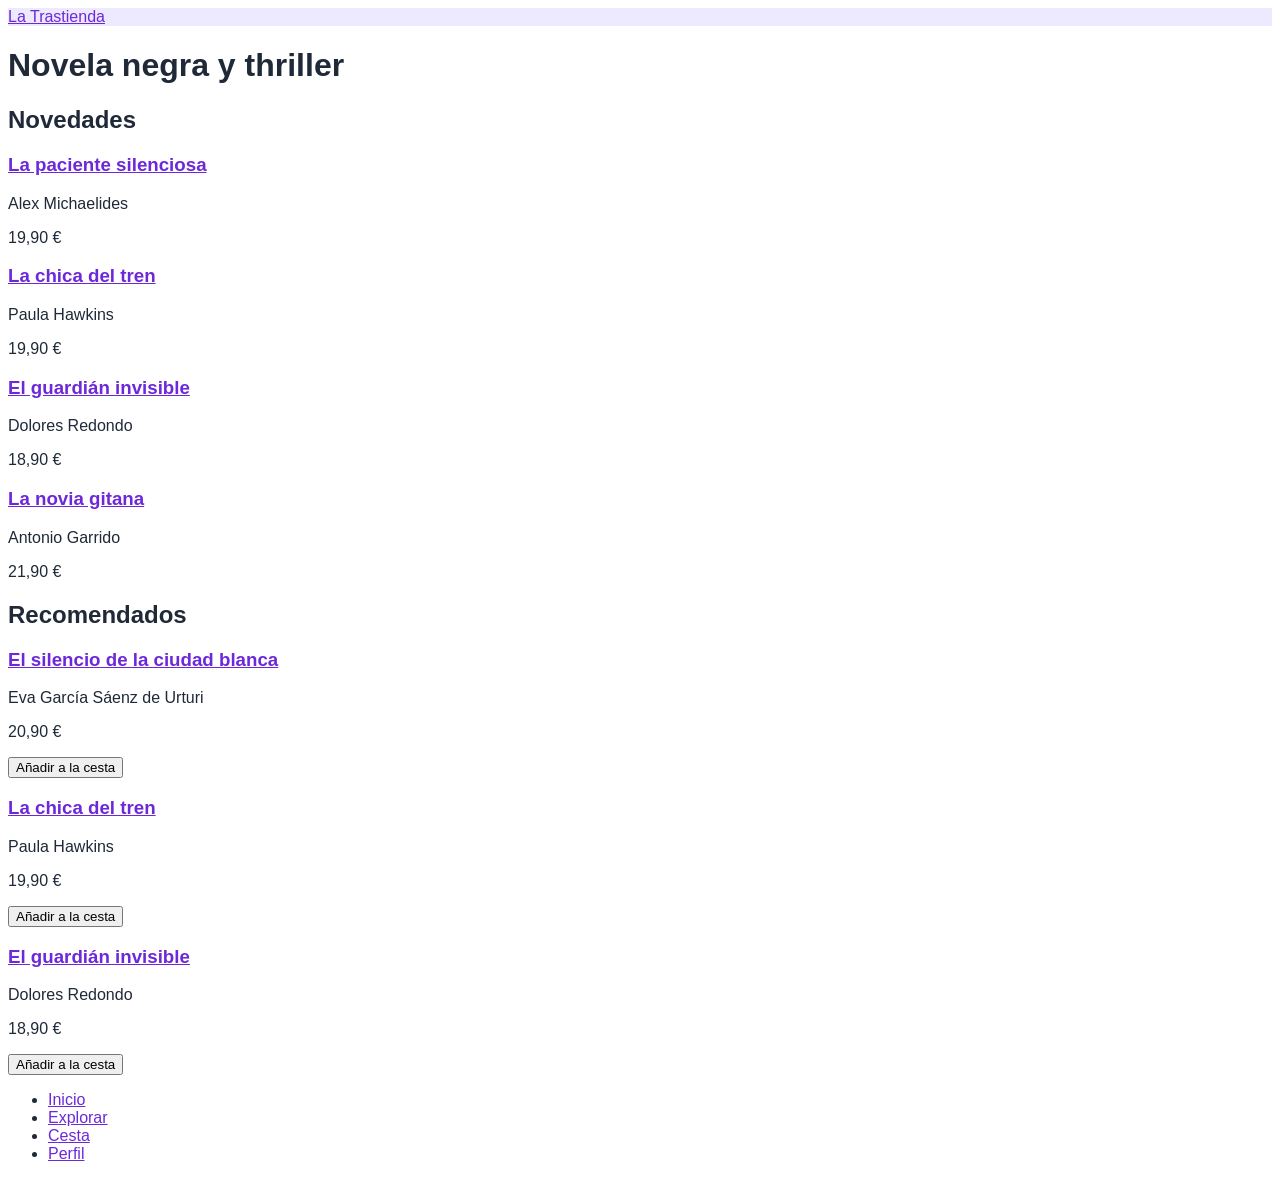
==== index.html @ 3071f519 "Finalizada sesión 1" ====
<!DOCTYPE html>
<html lang="es">
<head>
    <meta charset="UTF-8">
    <meta name="viewport" content="width=device-width, initial-scale=1.0">
    <link rel="stylesheet" href="css/estilos.css">
    <title>La Trastienda</title>
</head>
<body>

  <header>
    <a href="index.html">La Trastienda</a>
  </header>

  <main>
    <h1>Novela negra y thriller</h1>

    <section>
      <h2>Novedades</h2>
      <article>
        <h3><a href="detalle.html">La paciente silenciosa</a></h3>
        <p>Alex Michaelides</p>
        <p>19,90 €</p>
      </article>

      <article>
        <h3><a href="detalle.html">La chica del tren</a></h3>
        <p>Paula Hawkins</p>
        <p>19,90 €</p>
      </article>

      <article>
        <h3><a href="detalle.html">El guardián invisible</a></h3>
        <p>Dolores Redondo</p>
        <p>18,90 €</p>
      </article>

      <article>
        <h3><a href="detalle.html">La novia gitana</a></h3>
        <p>Antonio Garrido</p>
        <p>21,90 €</p>
      </article>
    </section>


    <section>
      <h2>Recomendados</h2>
      <article>
        <h3><a href="detalle.html">El silencio de la ciudad blanca</a></h3>
        <p>Eva García Sáenz de Urturi</p>
        <p>20,90 €</p>
        <button type="button">Añadir a la cesta</button>
      </article>

      <article>
        <h3><a href="detalle.html">La chica del tren</a></h3>
        <p>Paula Hawkins</p>
        <p>19,90 €</p>
        <button type="button">Añadir a la cesta</button>
      </article>

      <article>
        <h3><a href="detalle.html">El guardián invisible</a></h3>
        <p>Dolores Redondo</p>
        <p>18,90 €</p>
        <button type="button">Añadir a la cesta</button>
      </article>
    </section>
  </main>

  <nav aria-label="Secciones de la app">
    <ul>
      <li><a href="index.html" aria-current="page">Inicio</a></li>
      <li><a href="explorar.html">Explorar</a></li>
      <li><a href="carrito.html">Cesta</a></li>
      <li><a href="perfil.html">Perfil</a></li>
    </ul>
  </nav>
</body>
</html>
---- css/estilos.css ----
body {
  font-family: Arial, Helvetica, sans-serif;
  color: #1f2937;
}

header {
  background-color: #ede9fe;
}

a {
  color: #6d28d9;
}
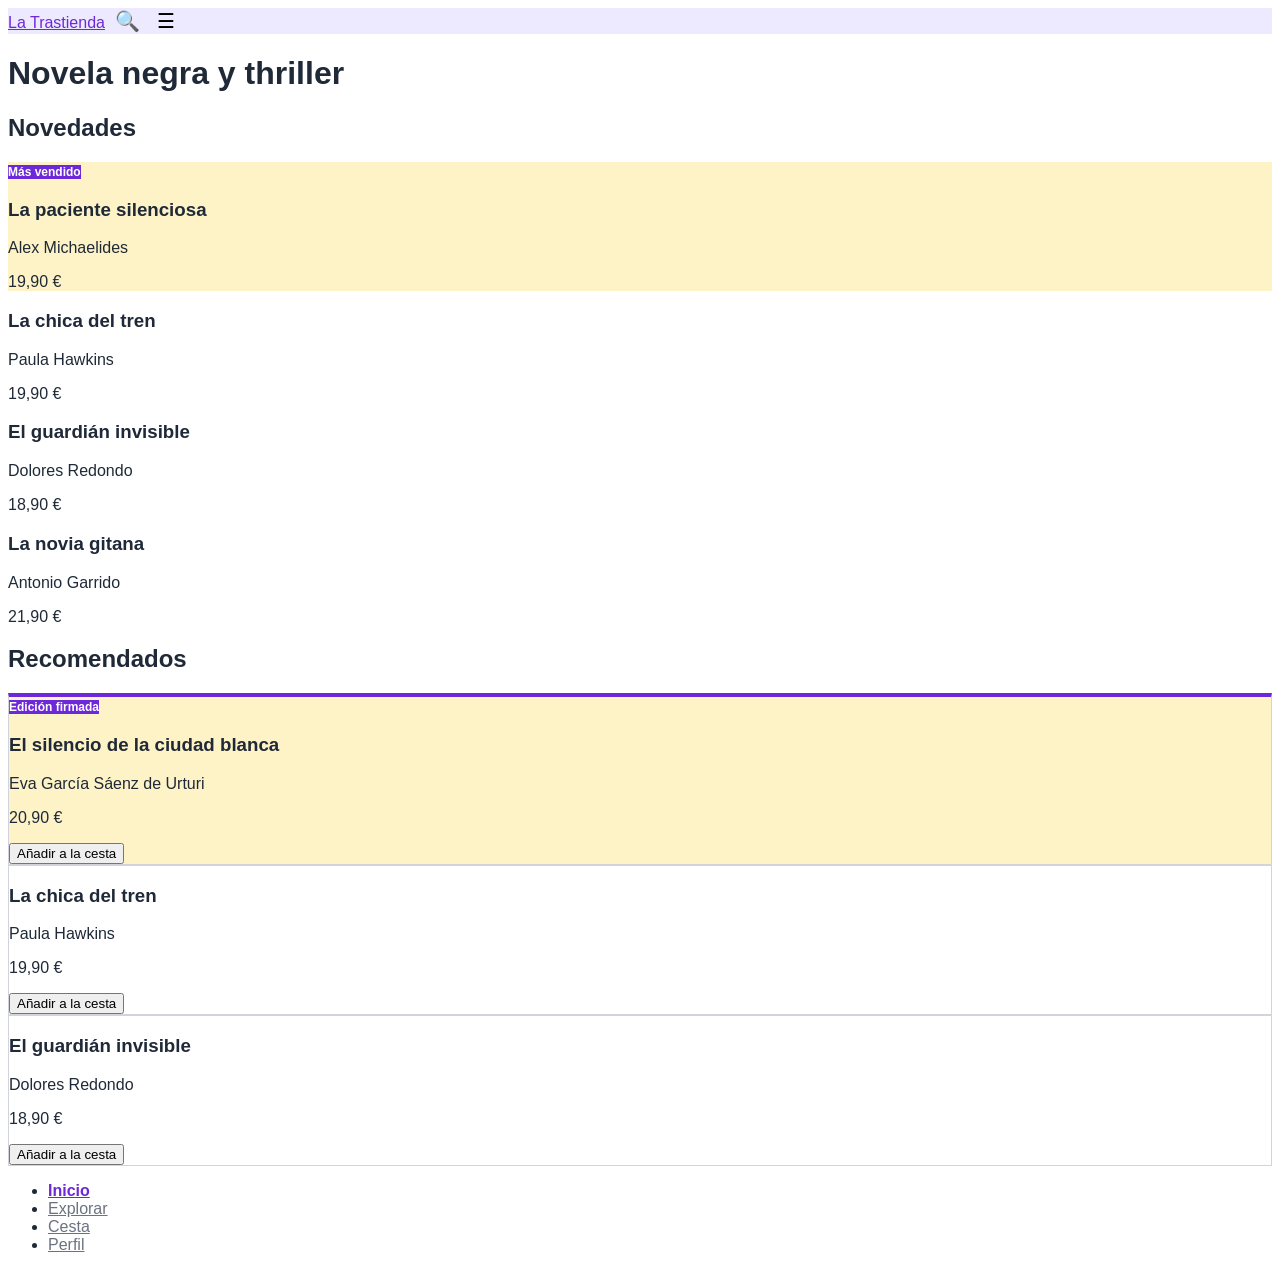
==== commit 243480db: "Ejercicio propuesto pt2 terminado" ====
--- a/index.html
+++ b/index.html
@@ -10,6 +10,8 @@
 
   <header>
     <a href="index.html">La Trastienda</a>
+    <button type="button" aria-label="Buscar">🔍</button>
+    <button type="button" aria-label="Abrir menú">☰</button>
   </header>
 
   <main>
@@ -18,25 +20,27 @@
     <section>
       <h2>Novedades</h2>
       <article>
-        <h3><a href="detalle.html">La paciente silenciosa</a></h3>
+        <span class="badge">Más vendido</span>
+        <h3>La paciente silenciosa</h3>
         <p>Alex Michaelides</p>
         <p>19,90 €</p>
       </article>
 
       <article>
-        <h3><a href="detalle.html">La chica del tren</a></h3>
+        <h3>La chica del tren</h3>
         <p>Paula Hawkins</p>
         <p>19,90 €</p>
       </article>
 
       <article>
-        <h3><a href="detalle.html">El guardián invisible</a></h3>
+        <h3>El guardián invisible</h3>
         <p>Dolores Redondo</p>
         <p>18,90 €</p>
       </article>
 
       <article>
-        <h3><a href="detalle.html">La novia gitana</a></h3>
+        <span class="badge"></span>
+        <h3>La novia gitana</h3>
         <p>Antonio Garrido</p>
         <p>21,90 €</p>
       </article>
@@ -45,22 +49,23 @@
 
     <section>
       <h2>Recomendados</h2>
-      <article>
-        <h3><a href="detalle.html">El silencio de la ciudad blanca</a></h3>
+      <article class="card">
+        <span class="badge">Edición firmada</span>
+        <h3>El silencio de la ciudad blanca</h3>
         <p>Eva García Sáenz de Urturi</p>
         <p>20,90 €</p>
         <button type="button">Añadir a la cesta</button>
       </article>
 
-      <article>
-        <h3><a href="detalle.html">La chica del tren</a></h3>
+      <article class="card">
+        <h3>La chica del tren</h3>
         <p>Paula Hawkins</p>
         <p>19,90 €</p>
         <button type="button">Añadir a la cesta</button>
       </article>
 
-      <article>
-        <h3><a href="detalle.html">El guardián invisible</a></h3>
+      <article class="card">
+        <h3>El guardián invisible</h3>
         <p>Dolores Redondo</p>
         <p>18,90 €</p>
         <button type="button">Añadir a la cesta</button>
--- a/css/estilos.css
+++ b/css/estilos.css
@@ -9,4 +9,53 @@
 
 a {
   color: #6d28d9;
+}
+
+nav a[aria-current="page"] {
+  color: #6d28d9;
+  font-weight: bold;
+}
+
+nav a:not([aria-current="page"]) {
+  color: #6b7280;
+}
+
+nav a:not([aria-current="page"]):hover {
+  color: #1f2937;
+  text-decoration: underline;
+}
+
+nav a:not([aria-current="page"]):focus-visible {
+  outline: 3px solid #6d28d9;
+  outline-offset: 2px;
+}
+
+.card {
+  border: 1px solid #d1d5db;
+}
+
+h2 + .card {
+  border-top: 4px solid #6d28d9;
+}
+
+.badge {
+  background-color: #6d28d9;
+  color: #ffffff;
+  font-size: 0.75rem;
+  font-weight: bold;
+}
+
+.badge:empty {
+  display: none;
+}
+
+article:has(.badge:not(:empty)) {
+  background-color: #fef3c7;
+}
+
+button[aria-label] {
+  background: none;
+  border: none;
+  font-size: 1.25rem;
+  cursor: pointer;
 }
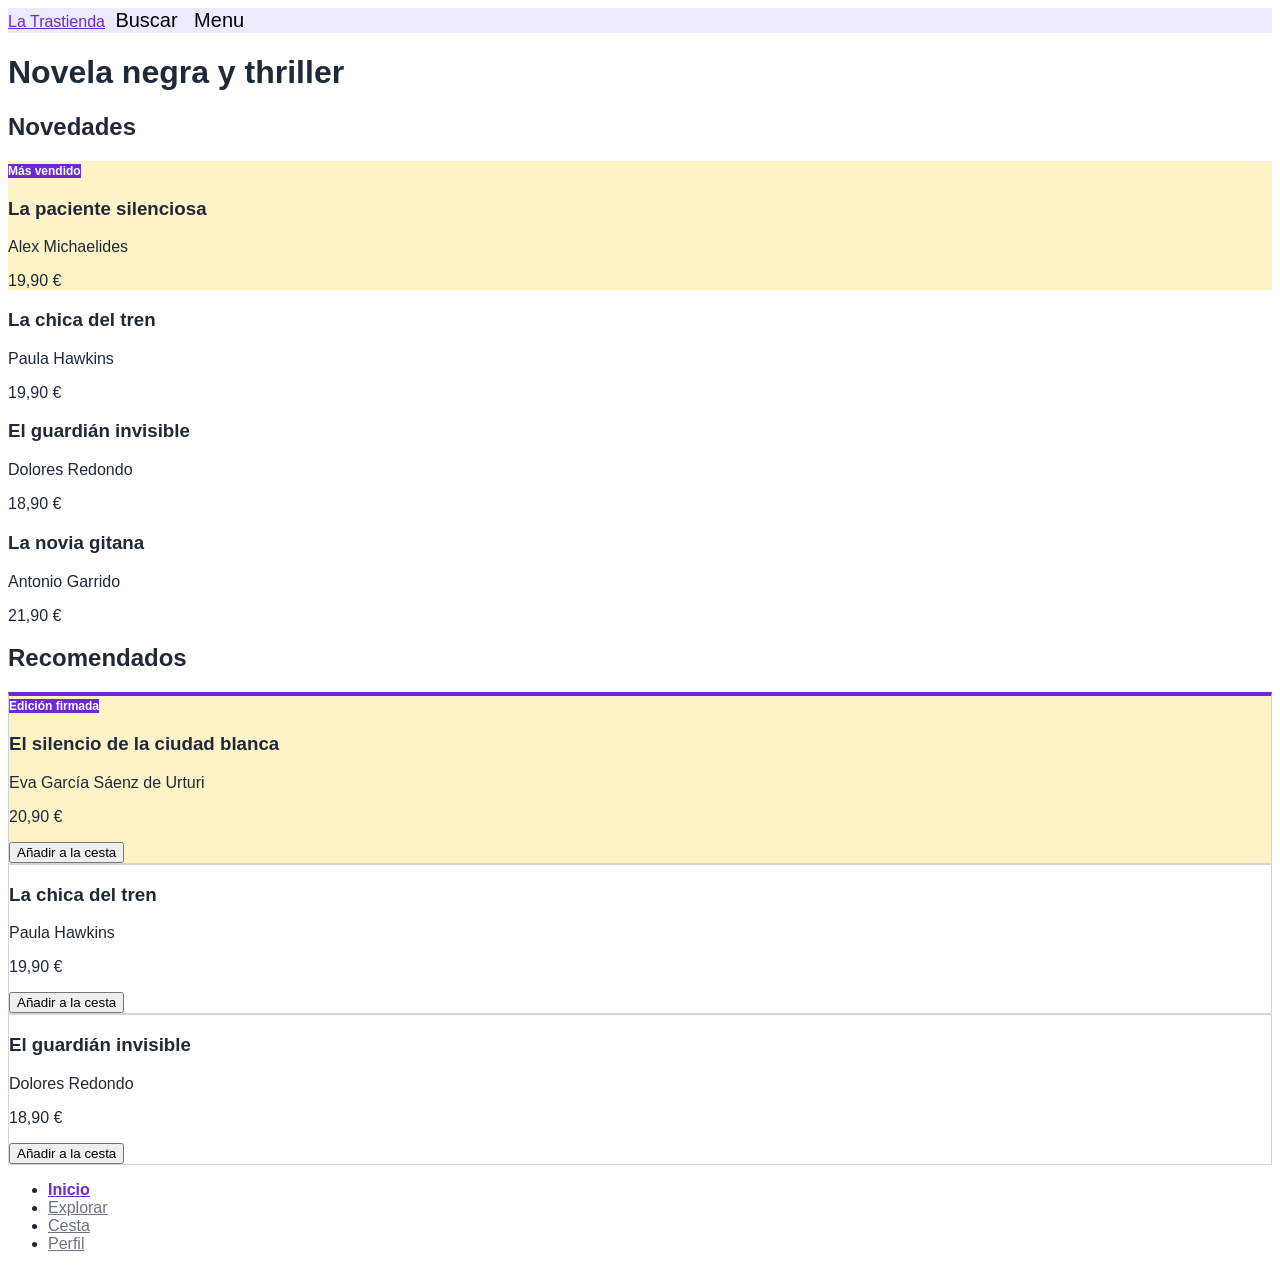
==== commit 70052938: "Errata arreglada" ====
--- a/index.html
+++ b/index.html
@@ -10,8 +10,8 @@
 
   <header>
     <a href="index.html">La Trastienda</a>
-    <button type="button" aria-label="Buscar">🔍</button>
-    <button type="button" aria-label="Abrir menú">☰</button>
+    <button type="button" aria-label="Buscar">Buscar</button>
+    <button type="button" aria-label="Abrir menú">Menu</button>
   </header>
 
   <main>
